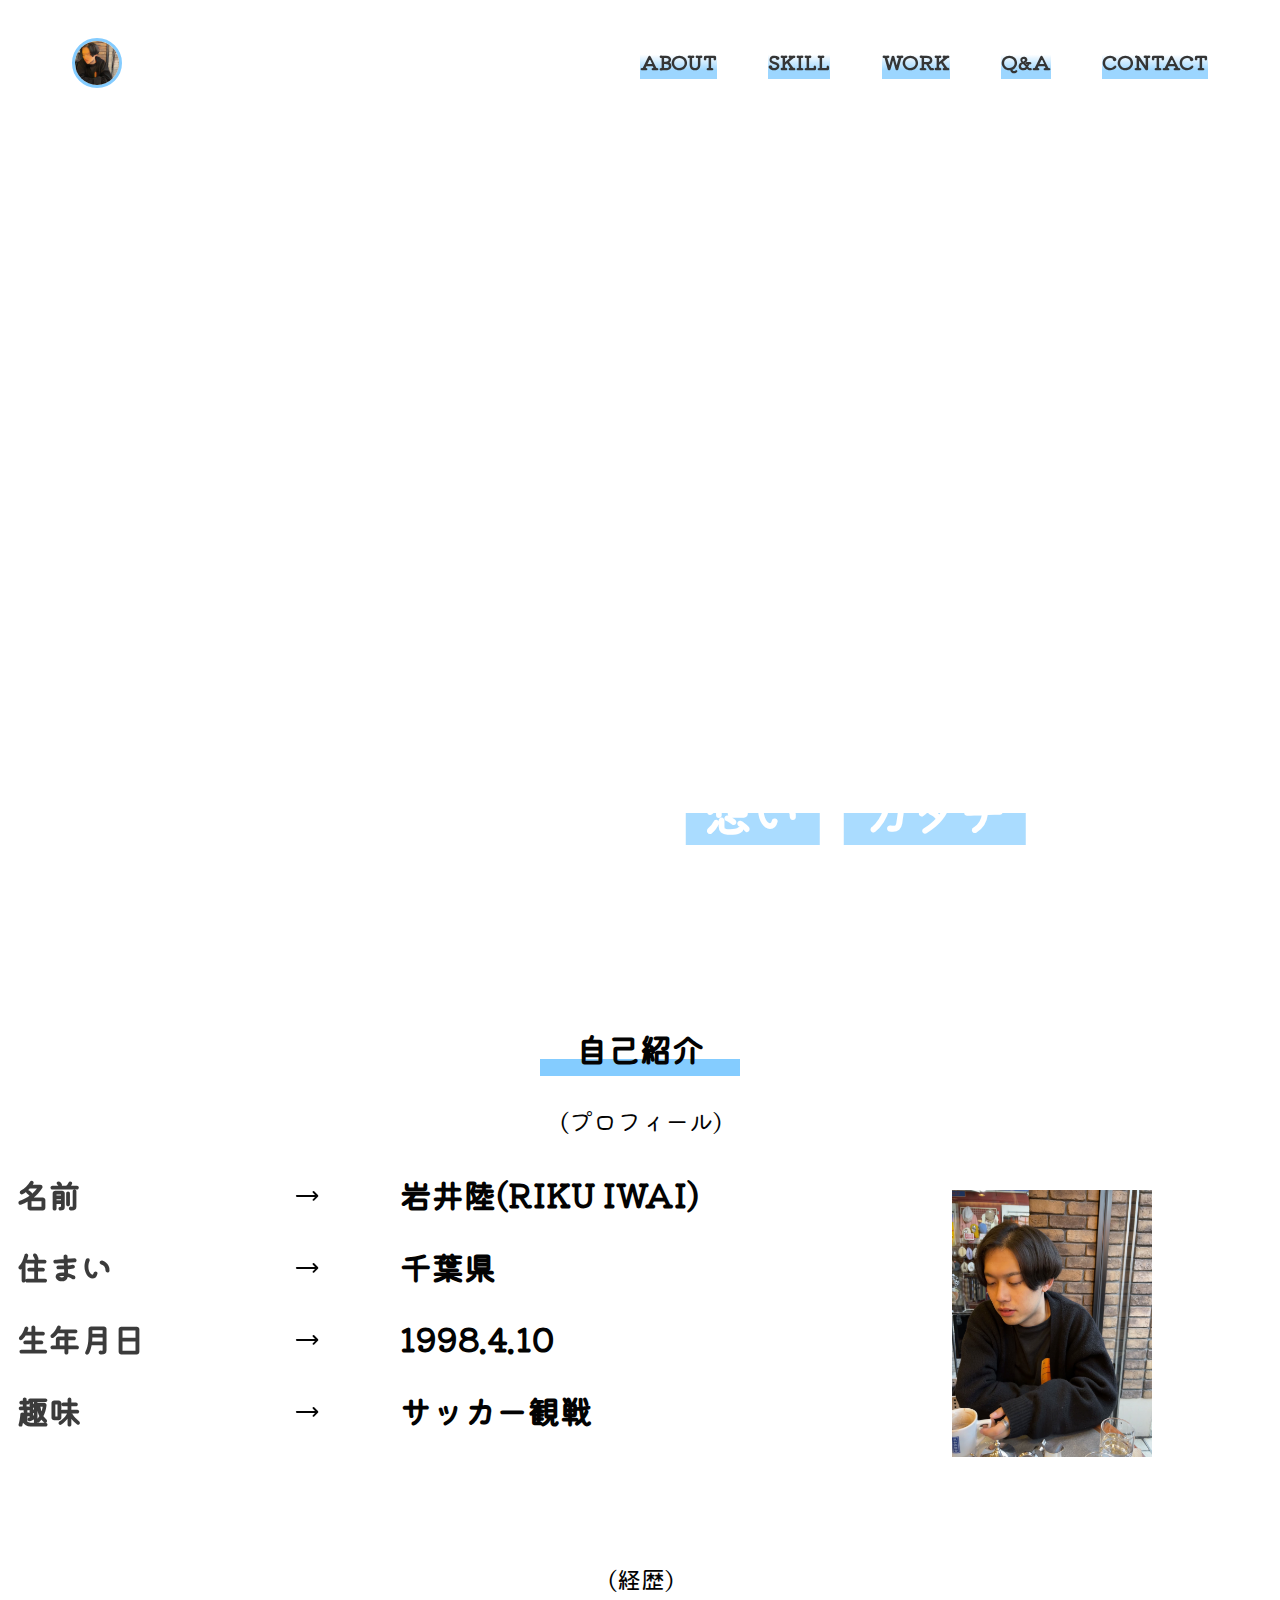
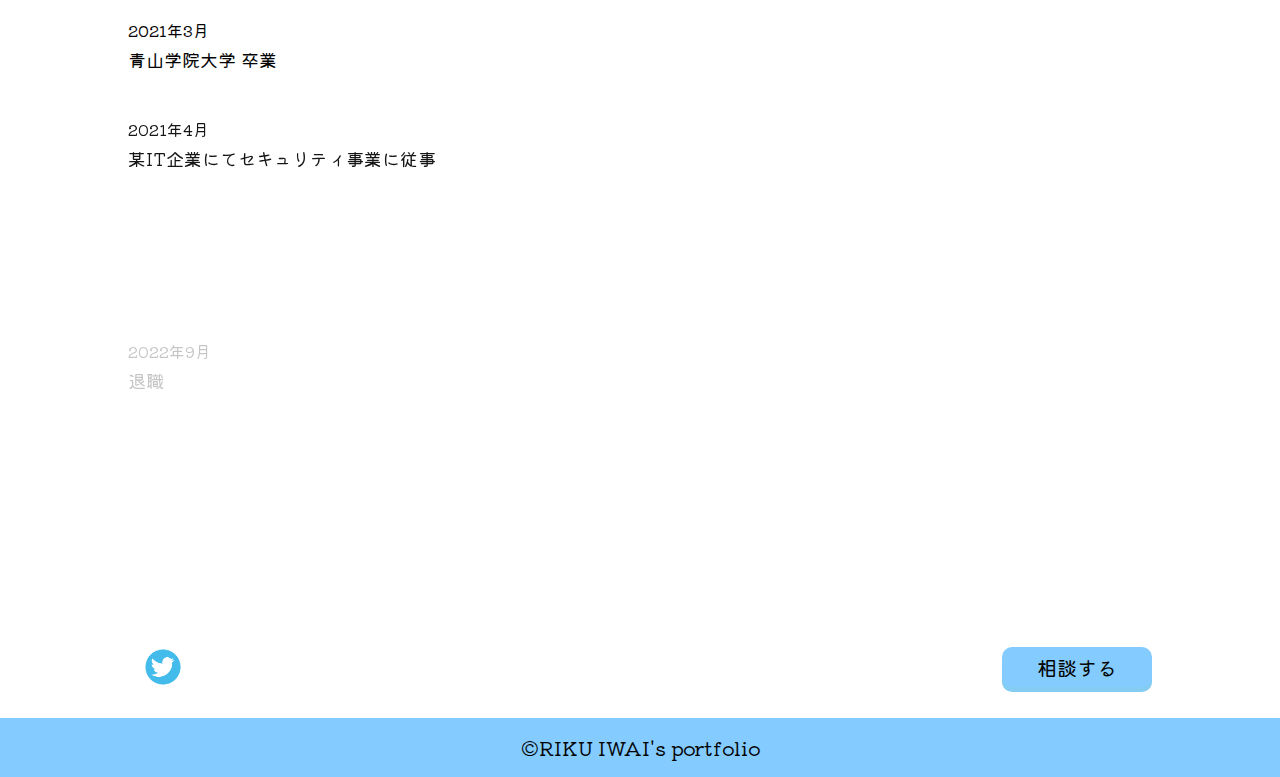
==== index.html @ 442009f3 "新規ポートフォリオ" ====
<!DOCTYPE html>
<html lang="ja">
  <head>
    <meta charset="utf-8" />
    <meta name="viewport" content="width=device-width,initial-scale=1" />
    <title>RIKU's Portfolio</title>
    <meta
      name="description"
      content="Web制作を行っている岩井陸の紹介ページになります。"
    />
    <meta name="format-detection" content="telephone=no" />

    <!-- fabicon -->
    <link rel="icon" href="img/logo-pic.png" type="image/png" />
    <!-- apple-touch-icon -->
    <link rel="apple-touch-icon" href="img/logo-pic.png" />
    <!-- ogp -->
    <meta property="og:site_name" content="RIKU's Portfolio" />
    <meta property="og:url" content="URL" />
    <meta property="og:type" content="website" />
    <meta property="og:title" content="RIKU's Portfolio" />
    <meta
      property="og:description"
      content="Web制作を行っている岩井陸の紹介ページになります。"
    />
    <meta property="og:image" content="URL" />
    <meta property="og:locale" content="ja_JP" />
    <meta property="fb:app_id" content="AppID" />
    <meta name="twitter:card" content="summary" />
    <meta name="twitter:site" content="@www_waiwai_com" />
    <meta
      name="twitter:description"
      content="Web制作を行っている岩井陸の紹介ページになります。"
    />
    <meta name="twitter:image:src" content="URL" />
    <!-- css -->
    <link rel="stylesheet" href="css/reset.css" />
    <link rel="stylesheet" href="css/style.css" />
    <!-- フォント -->
    <link rel="preconnect" href="https://fonts.googleapis.com" />
    <link rel="preconnect" href="https://fonts.gstatic.com" crossorigin />
    <link
      href="https://fonts.googleapis.com/css2?family=Kiwi+Maru&display=swap"
      rel="stylesheet"
    />
  </head>

  <body>
    <div class="m_load">
      <span></span>
      <span></span>
      <span></span>
      <h2 class="m_loaded-text">Now loading...</h2>
    </div>
    <div class="l_content-visible">
      <header class="l_header">
        <div class="l_header-logo">
          <a href="index.html"
            ><img src="img/logo-pic.jpg" class="header_logo-pic"
          /></a>
        </div>
        <nav class="l_header-nav" id="js-nav">
          <ul class="l_header-nav_list l_header_nav_list">
            <li class="l_header-nav_item">
              <a href="index.html#about" class="l_header-nav_link">ABOUT</a>
            </li>
            <li class="l_header-nav_item">
              <a href="skill.html" class="l_header-nav_link">SKILL</a>
            </li>
            <li class="l_header-nav_item">
              <a
                href="work.html"
                class="l_header-nav_link l_header-nav_link__ready"
                >WORK</a
              >
            </li>
            <li class="l_header-nav_item">
              <a href="qa.html" class="l_header-nav_link">Q&A</a>
            </li>
            <li class="l_header-nav_item">
              <a href="contact.html" class="l_header-nav_link">CONTACT</a>
            </li>
          </ul>
        </nav>
        <button class="m_hamburger" id="js-hamburger">
          <span class="m_hamburger-bar"></span>
          <span class="m_hamburger-bar"></span>
          <span class="m_hamburger-bar"></span>
        </button>
      </header>

      <div class="wrapper">
        <!-- [▼ top_kv] -->
        <div class="top_kv">
          <div class="top_kv__inner">
            <ul class="top_kv-slide">
              <li class="top_kv-slide__item">
                <img class="top_kv-slide__img" src="img/kv_1.png" alt="" />
              </li>
              <li class="top_kv-slide__item">
                <img class="top_kv-slide__img" src="img/kv_2.png" alt="" />
              </li>
              <li class="top_kv-slide__item">
                <img class="top_kv-slide__img" src="img/kv_3.png" alt="" />
              </li>
            </ul>
            <div class="top_kv__heading">
              <p class="top_kv__title">
                <span class="top_kv__title-big">"想い"</span>を<span
                  class="top_kv__title-big"
                  >"カタチ"</span
                >に
              </p>
            </div>
          </div>
        </div>
        <!-- [▲ top_kv] -->
      </div>
      <main class="l_main">
        <section class="top_about" id="about">
          <div class="l_contents">
            <div class="l_container">
              <h2 class="m_title top_title">自己紹介</h2>
              <div class="top_about-profile">
                <p class="top_about-tit">(プロフィール)</p>
                <div class="top_about-profile-box">
                  <div class="top_about-profile-wrap">
                    <div class="top_about-profile-q js_top_about-profile">
                      <span class="top_about-profile-q-text">名前</span>
                      <span class="top_about-profile-q-text">住まい</span>
                      <span class="top_about-profile-q-text">生年月日</span>
                      <span class="top_about-profile-q-text">趣味</span>
                    </div>
                    <div class="top_about-profile-arrow js_top_about-profile">
                      <span class="top_about-profile-arrow-text">→</span>
                      <span class="top_about-profile-arrow-text">→</span>
                      <span class="top_about-profile-arrow-text">→</span>
                      <span class="top_about-profile-arrow-text">→</span>
                    </div>
                    <div class="top_about-profile-a js_top_about-profile">
                      <span class="top_about-profile-a-text"
                        >岩井陸(RIKU IWAI)</span
                      >
                      <span class="top_about-profile-a-text">千葉県</span>
                      <span class="top_about-profile-a-text">1998.4.10</span>
                      <span class="top_about-profile-a-text">サッカー観戦</span>
                    </div>
                  </div>
                  <div class="top_about-profile-img js_top_about-profile">
                    <img src="img/IMG_4108 (1).jpeg" class="profile-img" />
                  </div>
                </div>
              </div>
              <div class="top_about-career">
                <p class="top_about-tit">(経歴)</p>
                <div class="top_about-career-wrap">
                  <div
                    class="top_about-career-detail js_top_about-career-detail"
                  >
                    <span class="top_about-career-date">2021年3月</span>
                    <span class="top_about-career-info">青山学院大学 卒業</span>
                  </div>
                  <div
                    class="top_about-career-detail js_top_about-career-detail"
                  >
                    <span class="top_about-career-date">2021年4月</span>
                    <span class="top_about-career-info"
                      >某IT企業にてセキュリティ事業に従事</span
                    >
                  </div>
                  <div
                    class="top_about-career-detail js_top_about-career-detail"
                  >
                    <span class="top_about-career-date">2022年9月</span>
                    <span class="top_about-career-info">退職</span>
                  </div>
                  <div
                    class="top_about-career-detail js_top_about-career-detail"
                  >
                    <span class="top_about-career-date">2022年9月〜</span>
                    <span class="top_about-career-info"
                      >フリーランスとしてWebサイト制作活動</span
                    >
                  </div>
                </div>
                <p
                  class="top_about-career-detail-contents js_top_about-career-detail"
                >
                  2021年に大学を卒業後、IT分野未経験からIT企業に新卒として入社。1年半
                  セキュリティ業務を行う。2022年9月に会社を退職し、フリーランス
                  として、Web制作を行う。セキュリティ事業を行った経験から、Webサイトの制作を行うだけではなく、Webサイトがセキュリティ的に安全かどうかの相談や、セキュリティを意識したページの制作、運用のサービスも行わせて
                  頂きます。
                </p>
              </div>
            </div>
          </div>
        </section>
      </main>
      <footer class="l_footer">
        <div class="l_footer-box">
          <div class="l_footer-twitter">
            <a
              href="https://twitter.com/@www_waiwai_com"
              class="l_footer-twitter-link"
            >
              <img
                src="img/twitter-social-media-icon-design-template-vector-png_127015-removebg-preview.png"
                class="twitter-icon"
            /></a>
          </div>
          <a href="contact.html" class="l_footer_link">相談する</a>
        </div>
        <div class="l_footer-copy">
          <span class="l_footer-copy-p">&copy;RIKU IWAI's portfolio</span>
        </div>
      </footer>
    </div>
    <script src="https://cdnjs.cloudflare.com/ajax/libs/gsap/3.11.4/gsap.min.js"></script>
    <script src="https://cdnjs.cloudflare.com/ajax/libs/gsap/3.11.4/ScrollTrigger.min.js"></script>
    <script src="https://ajax.googleapis.com/ajax/libs/jquery/3.2.1/jquery.min.js"></script>
    <script src="main.js"></script>
  </body>
</html>
---- css/style.css ----
@charset "UTF-8";
:root {
  --main-color: #84ccff;
  --white-color: #fff;
  --black-color: #030303;
  --back-color: #eaf6ff;
}
:root {
  --z-index-back: 0;
  --z-index-default: 1;
  --z-index-modal: 10;
  --z-index-modal-mark: 50;
}
body {
  font-size: 16px;
  line-height: 1.75;
  color: var(--black-color);
  z-index: var(--z-index-back);
  font-family: "Kiwi Maru", serif;
}
/* レイアウト */
.l_contents {
  padding: 80px 0;
}
@media screen and (min-width: 1080px) {
  .l_contents {
    padding: 120px 0;
  }
}
.l_container {
  width: 92%;
  margin: 0 auto;
}
@media screen and (min-width: 768px) {
  .l_container {
    width: 80%;
  }
}
.l_content-visible {
  visibility: hidden;
  transition: all 0.3s;
}
.l_header {
  padding: 0 16px;
  display: flex;
  justify-content: space-between;
  align-items: center;
  margin: 0 auto;
  position: absolute;
  width: 100%;
  height: 70px;
  top: 8px;
  left: 0;
  z-index: var(--z-index-default);
  position: fixed;
}
@media screen and (min-width: 1080px) {
  .l_header {
    padding: 0 72px;
  }
}
.l_header-logo {
  width: 50px;
  height: auto;
  margin-top: 40px;
}
.header_logo-pic {
  border-radius: 100vh;
  border: solid 3px var(--main-color);
}
@media screen and (min-width: 1080px) {
  .l_header-nav_list {
    display: flex;
    justify-content: space-between;
    align-items: center;
    height: initial;
    width: 100%;
  }
}
.l_header_nav_list {
  position: absolute;
  top: 50%;
  left: 50%;
  transform: translate(-50%, -50%);
  padding: 0;
}
@media screen and (min-width: 1080px) {
  .l_header_nav_list {
    position: inherit;
    top: 0;
    left: 0;
    transform: translate(0, 0);
  }
}
.l_header-nav_item {
  cursor: pointer;
  margin-top: 36px;
}
.l_header-nav_link {
  color: var(--black-color);
  width: 100%;
  display: block;
  text-align: center;
  font-size: 20px;
  font-weight: bold;
  background: linear-gradient(transparent 0%, transparent 100%);
}
@media screen and (min-width: 1080px) {
  .l_header-nav_link {
    background: linear-gradient(
      transparent 0%,
      transparent 30%,
      var(--main-color) 75%,
      var(--main-color) 100%
    );
  }
}
.l_header-nav_link:hover {
  border-bottom: 3px solid var(--white-color);
}

.l_header-nav {
  position: absolute;
  right: 0;
  top: 0;
  left: 0;
  width: 100%;
  height: 100vh;
  transform: translateX(100%);
  background: var(--main-color);
  transition: ease 0.4s;
  opacity: 0.8;
}
.l_header-nav.active {
  transform: translateX(0);
}
@media screen and (min-width: 1080px) {
  .l_header-nav {
    position: static;
    transform: initial;
    background-color: inherit;
    height: inherit;
    display: flex;
    justify-content: end;
    width: 50%;
  }
}

.l_footer-box {
  width: 92%;
  margin: 0 auto;
  display: flex;
  justify-content: space-between;
  position: relative;
}
@media screen and (min-width: 1080px) {
  .l_footer-box {
    width: 80%;
  }
}
.l_footer-twitter {
  width: 70px;
  height: 70px;
}
.l_footer_link {
  width: 150px;
  height: 40px;
  font-size: 20px;
  background: var(--main-color);
  display: flex;
  justify-content: center;
  align-items: center;
  position: absolute;
  right: 0;
  top: 50%;
  transform: translateY(-50%);
  border-radius: 10px;
  box-shadow: 0 5px 0 #84ccf1;
}
.l_footer-copy {
  background: var(--main-color);
  text-align: center;
  align-items: center;
  padding: 12px;
  margin-top: 16px;
}
.l_footer-copy-p {
  font-size: 20px;
}
/* モジュール */
.m_hamburger,
.m_hamburger-bar {
  display: inline-block;
  transition: all 0.4s;
  box-sizing: border-box;
}
.m_hamburger {
  position: relative;
  width: 40px;
  height: 30px;
  background: none;
  border: none;
  appearance: none;
  cursor: pointer;
}
@media screen and (min-width: 1080px) {
  .m_hamburger {
    display: none;
  }
}
.m_hamburger-bar {
  position: absolute;
  left: 0;
  width: 100%;
  height: 5px;
  background: var(--black-color);
  border-radius: 4px;
}
.m_hamburger-bar:nth-child(1) {
  top: 0;
}
.m_hamburger-bar:nth-child(2) {
  top: 50%;
  transform: translateY(-50%);
}
.m_hamburger-bar:nth-child(3) {
  bottom: 0;
}
.m_hamburger.active {
  transform: rotate(360deg);
}
.m_hamburger.active span:nth-of-type(1) {
  transform: translateY(10px) rotate(45deg);
}
.m_hamburger.active span:nth-of-type(2) {
  opacity: 0;
}
.m_hamburger.active span:nth-of-type(3) {
  transform: translateY(-20px) rotate(-45deg);
}

.m_title {
  font-size: 32px;
  margin: 0 auto;
  text-align: center;
  font-weight: bold;
  background: linear-gradient(
    transparent 0,
    transparent 70%,
    var(--main-color) 70%,
    var(--main-color) 100%
  );
}

/* トップページ */
/* --------------------------------
  top_kv
-------------------------------- */

/* ------ slide image ------- */
.top_kv-slide__img {
  animation-duration: 15s;
  animation-iteration-count: infinite;
  animation-name: slideAnime;
  animation-timing-function: ease;
  display: block;
  min-height: 100vh;
  object-position: 100% 0;
  object-fit: cover;
  opacity: 0;
  width: 100%;
}

.top_kv-slide__item:nth-of-type(1) .top_kv-slide__img {
  animation-delay: 0s;
}

.top_kv-slide__item:nth-of-type(2) .top_kv-slide__img {
  animation-delay: 5s;
}

.top_kv-slide__item:nth-of-type(3) .top_kv-slide__img {
  animation-delay: 10s;
}

@keyframes slideAnime {
  0% {
    opacity: 0;
  }

  16% {
    opacity: 1;
  }

  33% {
    opacity: 1;
  }

  49% {
    opacity: 0;
  }

  100% {
    opacity: 0;
    transform: translateX(-10%);
  }
}

/* ------ top_kv erea ------- */
.top_kv {
  height: 100vh;
  overflow: hidden;
  position: relative;
}

.top_kv__inner {
  margin: 0 auto;
  width: 1100px;
}

/* ------ top_kv title ------- */
.top_kv__title {
  font-size: 24px;
  font-weight: bold;
  color: var(--white-color);
  left: 3%;
  position: absolute;
  right: 0;
  text-align: center;
  top: 80%;
  transform: translateY(-50%);
  width: 100%;
}
@media screen and (min-width: 1080px) {
  .top_kv__title {
    left: 30%;
    top: 90%;
  }
}
@media screen and (min-width: 1080px) {
}
.top_kv__title-big {
  font-size: 48px;
  background: linear-gradient(
    transparent 0%,
    transparent 55%,
    var(--main-color) 55%,
    var(--main-color)
  );
}
.top_kv-slide__item {
  bottom: 0;
  height: 100%;
  position: absolute;
  right: -10%;
  width: 110%;
}

.top_about-profile {
  margin-top: 24px;
}
.top_title {
  width: 200px;
}
.top_about-tit {
  text-align: center;
  font-size: 24px;
}
.top_about-profile-box {
  display: flex;
  flex-flow: column-reverse;
}
@media screen and (min-width: 1080px) {
  .top_about-profile-box {
    flex-flow: row;
    justify-content: space-between;
  }
}
.top_about-profile-wrap {
  display: flex;
  width: 300px;
  margin: 88px auto 0;
}
@media screen and (min-width: 1080px) {
  .top_about-profile-wrap {
    width: initial;
    margin-left: 0;
    margin-right: 0;
    font-size: 24px;
    margin-top: 24px;
  }
}
.top_about-profile-q {
  display: flex;
  flex-flow: column;
}
.top_about-profile-q-text {
  font-weight: bold;
}
@media screen and (min-width: 1080px) {
  .top_about-profile-q-text {
    font-size: 32px;
  }
}

.top_about-profile-q-text:not(:first-child) {
  margin-top: 8px;
}
@media screen and (min-width: 1080px) {
  .top_about-profile-q-text:not(:first-child) {
    margin-top: 16px;
  }
}
.top_about-profile-arrow {
  display: flex;
  flex-flow: column;
  margin-left: 16px;
}
@media screen and (min-width: 1080px) {
  .top_about-profile-arrow-text {
    font-size: 32px;
    margin-left: 24px;
  }
}
.top_about-profile-arrow-text:not(:first-child) {
  margin-top: 8px;
}
@media screen and (min-width: 1080px) {
  .top_about-profile-arrow-text:not(:first-child) {
    margin-top: 16px;
  }
}
.top_about-profile-a {
  display: flex;
  flex-flow: column;
  margin-left: 24px;
}
.top_about-profile-a-text:not(:first-child) {
  margin-top: 8px;
}
@media screen and (min-width: 1080px) {
  .top_about-profile-a-text:not(:first-child) {
    margin-top: 16px;
  }
}
@media screen and (min-width: 1080px) {
  .top_about-profile-a-text {
    font-weight: bold;
    margin-left: 48px;
    font-size: 32px;
  }
}

.top_about-profile-img {
  width: 200px;
  height: 200px;
  background: #ccc;
  margin: 24px auto 0;
}
@media screen and (min-width: 1080px) {
  .top_about-profile-img {
    margin-left: 0;
    margin-right: 0;
    margin-top: 48px;
  }
}
.top_about-career {
  margin-top: 40px;
}
@media screen and (min-width: 1080px) {
  .top_about-career {
    margin-top: 120px;
  }
}
.top_about-career-wrap {
  margin-top: 16px;
}
.top_about-career-detail {
  display: flex;
  flex-flow: column;
  text-align: left;
}
.top_about-career-detail:not(:first-child) {
  margin-top: 24px;
}
.top_about-career-info {
  font-size: 18px;
}
.top_about-career-detail-contents {
  font-size: 18px;
  margin-top: 60px;
}
/* スキル */
.skill-title {
  width: 130px;
}
.skill_explan-container {
  display: flex;
  flex-flow: column;
  width: 88%;
  margin: 92px auto 0;
}
@media screen and (min-width: 1080px) {
  .skill_explan {
    display: flex;
    gap: 81px;
    height: 500px;
    align-items: center;
  }
}
.skill_explan:not(:first-child) {
  margin-top: 56px;
}
.skill_title {
  text-align: center;
  font-size: 28px;
  font-weight: bold;
}
@media screen and (min-width: 1080px) {
  .skill_title {
    display: none;
  }
}
.skill_title::before {
  content: "✔︎";
}
.skill_explan-img {
  width: 60%;
  margin: 24px auto 0;
}
@media screen and (min-width: 1080px) {
  .skill_explan-img {
    flex-shrink: 0;
    width: 35%;
  }
}
.skill_explain-text {
  margin-top: 18px;
}

@media screen and (min-width: 1080px) {
  .skill_explain-text {
    font-size: 20px;
  }
}
/* ワーク */

.work_title {
  width: 150px;
}
.work_title {
  text-align: center;
  margin-top: 48px;
  font-size: 48px;
  font-weight: bold;
}
.work_archive-title {
  text-align: center;
  margin-top: 48px;
  font-size: 28px;
  font-weight: bold;
}
.work_archive-list {
  display: flex;
  flex-direction: column;
  margin: 36px auto 0;
}
@media screen and (min-width: 1080px) {
  .work_archive-list {
    display: flex;
    flex-direction: row;
    flex-wrap: wrap;
    gap: 56px 48px;
  }
}
.work_archive-item {
  display: flex;
  flex-direction: column;
  text-align: center;
  box-shadow: 3px 3px 3px 3px var(--back-color);
  cursor: pointer;
}
@media screen and (min-width: 1080px) {
  .work_archive-item {
    width: calc((100% - 96px) / 3);
  }
}
.work_archive-item:not(:first-child) {
  margin-top: 48px;
}
@media screen and (min-width: 1080px) {
  .work_archive-item:not(:first-child) {
    margin-top: 0;
  }
}
.work_archive-img {
  background-color: gray;
  width: 180px;
  height: 180px;
  margin: 16px auto;
}
.work_archive-title__school {
  display: flex;
  flex-flow: column;
  margin-top: 48px;
}
.work_archive-title__span {
  font-size: 18px;
}
.work_practice-img {
  margin: 16px auto;
}
.work_practice-img img {
  object-fit: cover;
  height: 100px;
}
.work-img {
  object-position: 0 100%;
  width: 100%;
  height: 100%;
}
/* 問い合わせ */
.contact-title {
  width: 220px;
}
.contact_form-wrapper {
  margin-top: 64px;
}
.contact_form-unit:not(:first-child) {
  margin-top: 32px;
}
.contact_form-dt {
  font-size: 20px;
  font-weight: bold;
}
.contact_form-dd {
  margin-top: 8px;
  width: 100%;
  border: 1px solid #ccc;
  border-radius: 5px;
}
.contact_form-text {
  padding: 8px 16px;
}
.contact_btn-wrap {
  margin: 36px auto 0;
  width: 90px;
  background: var(--main-color);
  justify-content: center;
  align-items: center;
  display: flex;
  border-radius: 10px;
}
@media screen and (min-width: 768px) {
  .contact_btn-wrap {
    width: 150px;
  }
}
.contact_btn {
  padding: 8px;
  font-weight: bold;
}
@media screen and (min-width: 768px) {
  .contact_btn {
    padding: 16px;
    font-size: 20px;
  }
}

/* ローディングスピナー */
.m_load {
  background: var(--main-color);
  height: 100%;
  width: 100%;
  display: flex;
  align-items: center;
  justify-content: center;
  position: relative;
  position: absolute;
  top: 0;
  left: 0;
}
.m_load-after {
  opacity: 0;
  transition: all 3s;
  transition-delay: 3s;
}
.m_loaded-text {
  font-size: 28px;
}
.m_load span {
  position: absolute;
  border: 2px solid #fff;
  width: 200px;
  height: 200px;
  animation: animate 5s linear infinite;
}
@media screen and (min-width: 1080px) {
  .m_load span {
    width: 500px;
    height: 500px;
  }
}
.m_load span:nth-child(2) {
  animation-direction: reverse;
}
.m_load span:nth-child(3) {
  animation-delay: 0.5s;
}

@keyframes animate {
  0% {
    transform: rotate(0deg);
  }
  100% {
    transform: rotate(360deg);
  }
}

/* Q&Aページ */
.qa_title {
  width: 300px;
}
.js_accordion-wrap {
  width: 90%;
  margin: auto;
  padding: 50px 0;
}

.js_faq {
  background: #fafafa;
}

.js_faq_wrapper {
  padding-top: 80px;
}

.js_faq_button {
  background: #fff;
  width: 100%;
  box-shadow: 2px 2px 2px rgba(170, 170, 170, 0.16);
  padding: 32px 16px;
  display: flex;
  justify-content: space-between;
  align-items: center;
  overflow: hidden;
}

@media screen and (min-width: 1080px) {
  .js_faq_button {
    padding: 32px 24px 32px 64px;
  }
}

.js_faq_button:not(:first-child) {
  margin-top: 16px;
}

.js_faq_content {
  display: flex;
}

.js_faq_content__a {
  padding-top: 40px;
}

.js_faq_icon {
  font-size: 14px;
  font-weight: bold;
  padding-right: 16px;
}

.js_faq_icon__q {
  color: #1863af;
}

.js_faq_icon__a {
  color: #fc7f24;
}

.js_faq_txt {
  font-size: 14px;
  font-weight: bold;
  text-align: left;
  margin-right: 16px;
}

.js_faq-a {
  height: 0;
  opacity: 0;
}
.js_faq-a.is-active {
  height: auto;
  opacity: 1;
}
.js_faq_mark {
  width: 20px;
  height: 20px;
  position: relative;
  flex-shrink: 0;
}

.js_faq_mark::before {
  content: "";
  position: absolute;
  top: 50%;
  left: 50%;
  transform: translate(-50%, -50%);
  width: 2px;
  height: 100%;
  background: #333;
}

.js_faq_mark::after {
  content: "";
  position: absolute;
  top: 50%;
  left: 50%;
  transform: translate(-50%, -50%);
  width: 100%;
  height: 2px;
  background: #333;
}

.js_faq_mark.is-open::before {
  opacity: 0;
}

.js_page-top.is-active {
  right: 24px;
}
/* モーダル */
.work_archive-wrap {
  position: fixed;
  top: 0;
  right: 0;
  left: 0;
  bottom: 0;
  background-color: rgba(0, 0, 0, 0.6);
  z-index: var(--z-index-modal);
  display: none;
}
.work_archive-wrap.is-active {
  display: block;
}
.work_archive-batsu {
  position: relative;
  display: block;
  width: 30px;
  height: 30px;
  border: 2px solid black;
  background-color: transparent;
  left: 50%;
  top: 10px;
  transform: translateX(-50%);
  position: absolute;
  cursor: pointer;
  z-index: var(--z-index-modal-mark);
}
.work_archive-batsu::before,
.work_archive-batsu::after {
  content: "";
  position: absolute;
  top: 50%;
  left: 50%;
  width: 3px;
  height: 27px;
  background: black;
}
.work_archive-batsu::before {
  transform: translate(-50%, -50%) rotate(45deg);
}
.work_archive-batsu::after {
  transform: translate(-50%, -50%) rotate(-45deg);
}
.work_archive {
  width: 400px;
  height: 600px;
  margin: 48px auto 0;
  overflow: scroll;
}
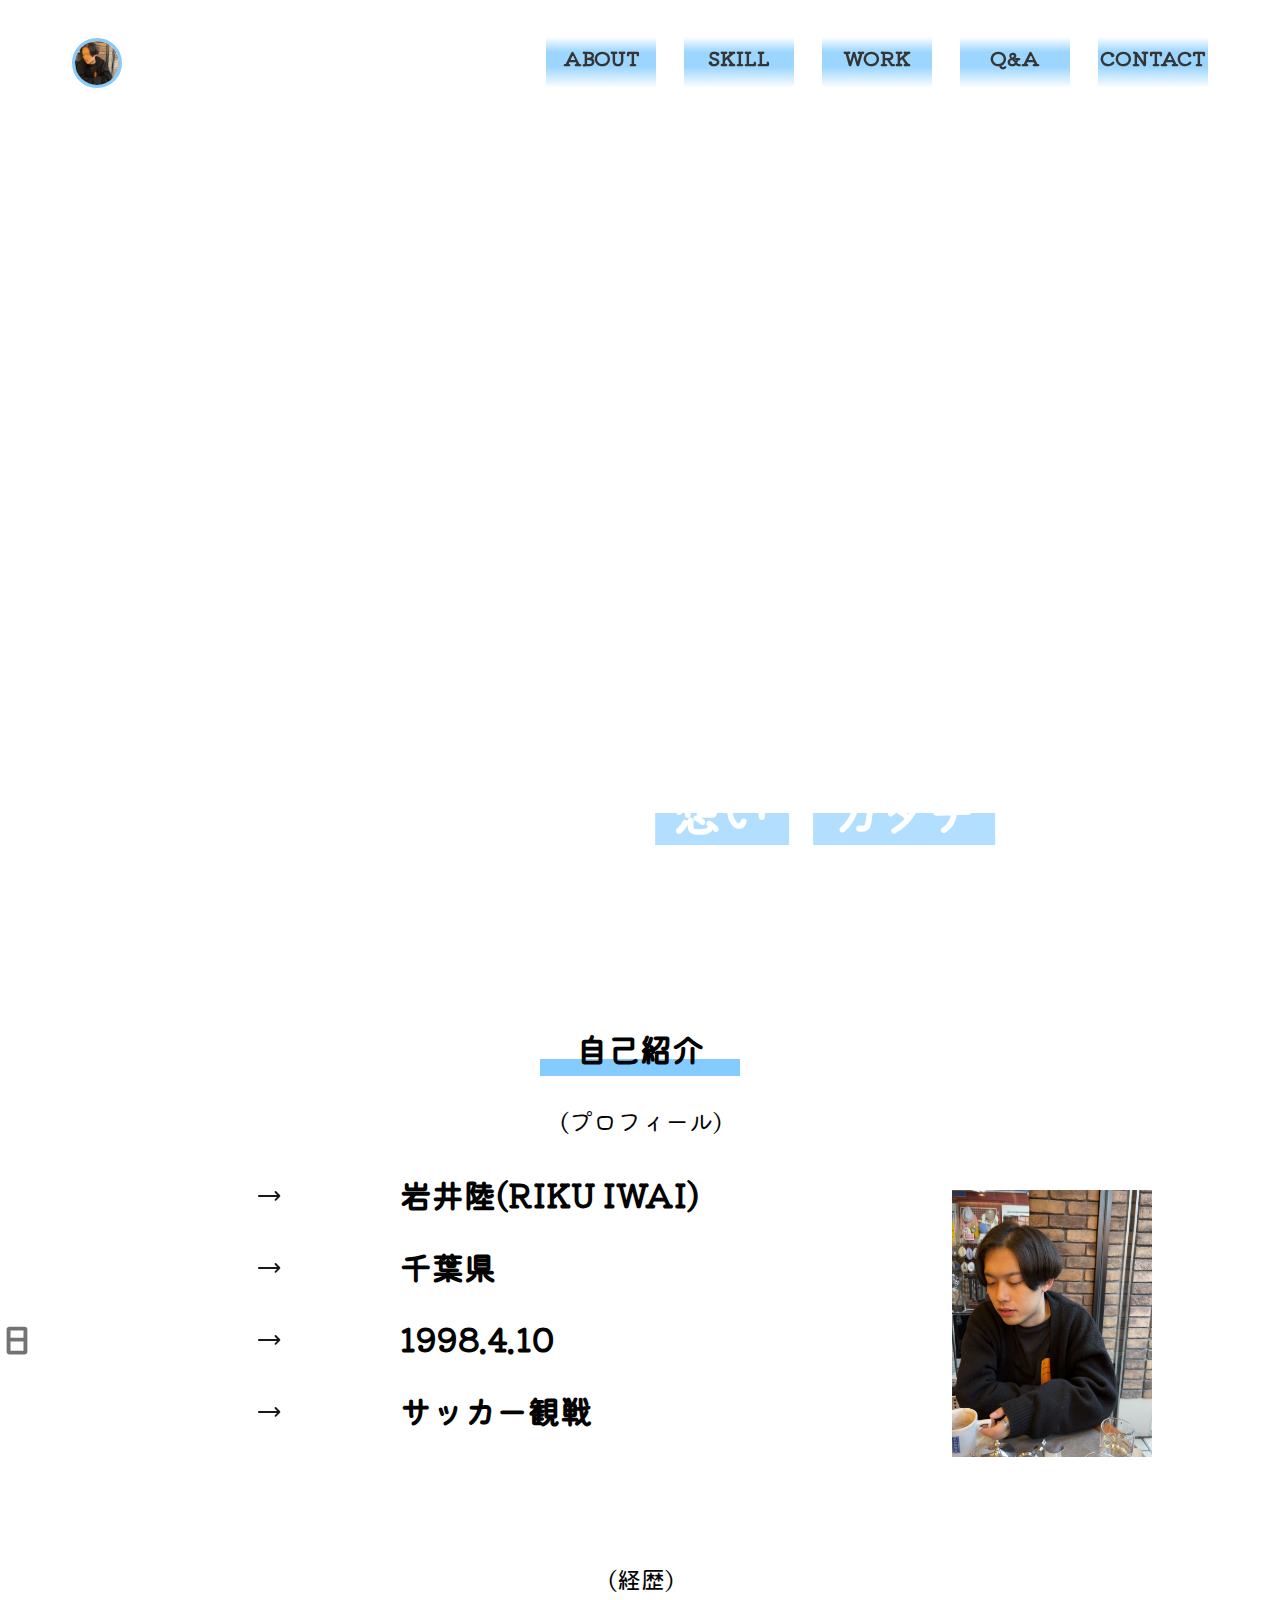
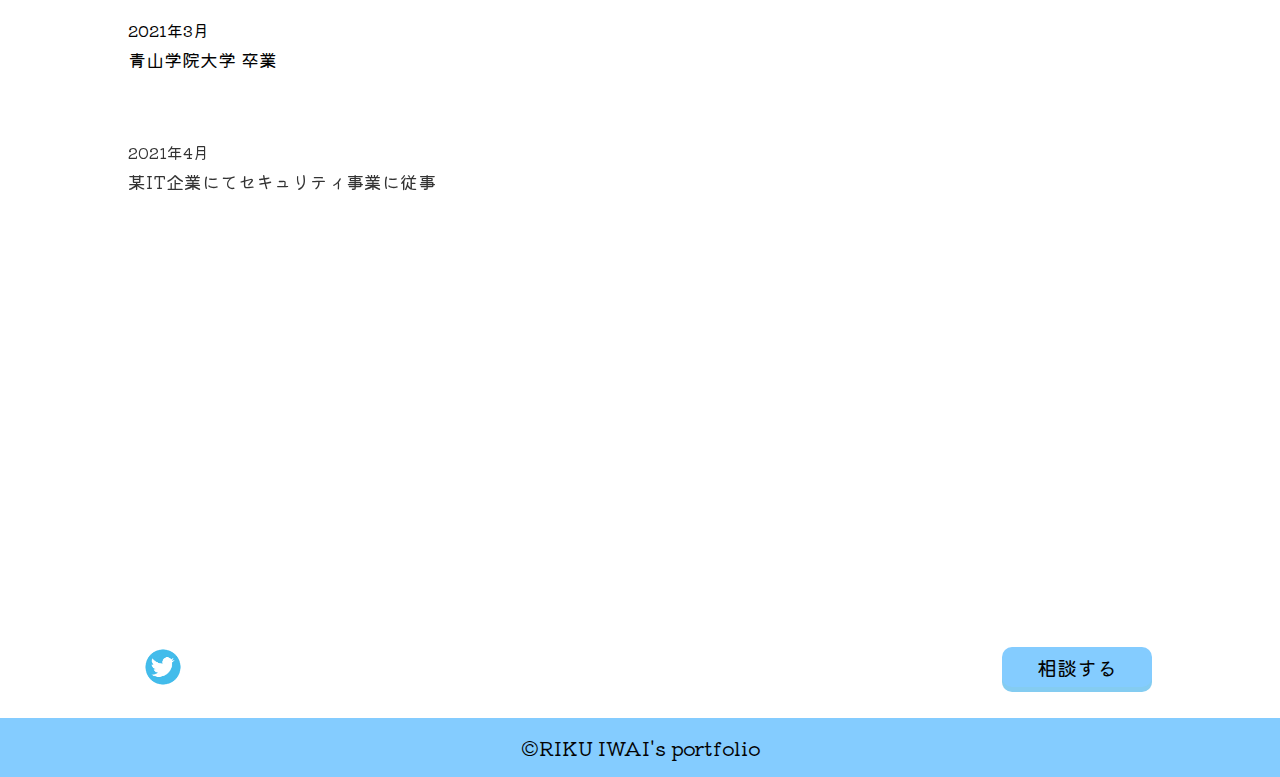
==== commit eb681833: "全体的に修正" ====
--- a/index.html
+++ b/index.html
@@ -62,23 +62,48 @@
         <nav class="l_header-nav" id="js-nav">
           <ul class="l_header-nav_list l_header_nav_list">
             <li class="l_header-nav_item">
-              <a href="index.html#about" class="l_header-nav_link">ABOUT</a>
-            </li>
-            <li class="l_header-nav_item">
-              <a href="skill.html" class="l_header-nav_link">SKILL</a>
-            </li>
-            <li class="l_header-nav_item">
               <a
-                href="work.html"
-                class="l_header-nav_link l_header-nav_link__ready"
-                >WORK</a
-              >
-            </li>
-            <li class="l_header-nav_item">
-              <a href="qa.html" class="l_header-nav_link">Q&A</a>
-            </li>
-            <li class="l_header-nav_item">
-              <a href="contact.html" class="l_header-nav_link">CONTACT</a>
+                href="index.html#about"
+                class="l_header-nav_link l_header-nav_rotate"
+                ><span class="l_header-nav_span">ABOUT</span>
+                <span class="l_header-nav_span l_header-nav_span-jpn"
+                  >私について</span
+                ></a
+              >
+            </li>
+            <li class="l_header-nav_item">
+              <a href="skill.html" class="l_header-nav_link l_header-nav_rotate"
+                ><span class="l_header-nav_span">SKILL</span>
+                <span class="l_header-nav_span l_header-nav_span-jpn"
+                  >私にできること</span
+                ></a
+              >
+            </li>
+            <li class="l_header-nav_item">
+              <a href="work.html" class="l_header-nav_link l_header-nav_rotate"
+                ><span class="l_header-nav_span">WORK</span>
+                <span class="l_header-nav_span l_header-nav_span-jpn"
+                  >実績</span
+                ></a
+              >
+            </li>
+            <li class="l_header-nav_item">
+              <a href="qa.html" class="l_header-nav_link l_header-nav_rotate">
+                <span class="l_header-nav_span">Q&A</span>
+                <span class="l_header-nav_span l_header-nav_span-jpn"
+                  >よくあるご質問</span
+                ></a
+              >
+            </li>
+            <li class="l_header-nav_item">
+              <a
+                href="contact.html"
+                class="l_header-nav_link l_header-nav_rotate"
+                ><span class="l_header-nav_span">CONTACT</span>
+                <span class="l_header-nav_span l_header-nav_span-jpn"
+                  >お問い合わせ</span
+                ></a
+              >
             </li>
           </ul>
         </nav>
--- a/css/style.css
+++ b/css/style.css
@@ -74,7 +74,8 @@
     justify-content: space-between;
     align-items: center;
     height: initial;
-    width: 100%;
+    width: 850px;
+    gap: 28px;
   }
 }
 .l_header_nav_list {
@@ -83,6 +84,7 @@
   left: 50%;
   transform: translate(-50%, -50%);
   padding: 0;
+  text-align: center;
 }
 @media screen and (min-width: 1080px) {
   .l_header_nav_list {
@@ -96,31 +98,8 @@
   cursor: pointer;
   margin-top: 36px;
 }
-.l_header-nav_link {
-  color: var(--black-color);
-  width: 100%;
-  display: block;
-  text-align: center;
-  font-size: 20px;
-  font-weight: bold;
-  background: linear-gradient(transparent 0%, transparent 100%);
-}
-@media screen and (min-width: 1080px) {
-  .l_header-nav_link {
-    background: linear-gradient(
-      transparent 0%,
-      transparent 30%,
-      var(--main-color) 75%,
-      var(--main-color) 100%
-    );
-  }
-}
-.l_header-nav_link:hover {
-  border-bottom: 3px solid var(--white-color);
-}
-
 .l_header-nav {
-  position: absolute;
+  position: fixed;
   right: 0;
   top: 0;
   left: 0;
@@ -145,6 +124,71 @@
     width: 50%;
   }
 }
+.l_header-nav_span-jpn {
+  display: none;
+}
+.l_header-nav_span {
+  font-weight: bold;
+  font-size: 16px;
+}
+.l_header-nav_span:hover {
+  border-bottom: 3px solid var(--white-color);
+}
+@media screen and (min-width: 1080px) {
+  /* ボタン本体 */
+  .l_header-nav_link {
+    position: relative;
+    display: inline-block;
+    background-image: linear-gradient(
+      transparent 0%,
+      transparent 15%,
+      var(--main-color) 40%,
+      var(--main-color) 65%,
+      transparent 100%
+    );
+    /* 背景のグラデーション */
+    width: 110px; /* 横幅 */
+    height: 60px; /* 縦幅 */
+    line-height: 60px; /* 行の高さ(heightと同じ値にする) */
+    text-decoration: none; /* aタグのアンダーラインを消す */
+    overflow: hidden; /* はみ出し部分を隠す */
+    cursor: pointer; /* カーソルをポインターにする */
+  }
+
+  /* ボタンのテキスト */
+  .l_header-nav_span {
+    position: absolute;
+    left: 0;
+    display: block;
+    height: 100%; /* 縦幅をボタンと同じにする */
+    width: 100%; /* 横幅をボタンと同じにする */
+    color: var(--black-color); /* 文字色 */
+    font-size: 14px; /* 文字サイズ */
+    font-weight: bold; /* 文字の太さ */
+    text-align: center; /* テキストを中央揃え */
+    transition: all 0.3s; /* アニメーション実行時間 */
+  }
+
+  /* ボタンのテキスト(デフォルトのテキスト) */
+  .l_header-nav_span:nth-child(1) {
+    top: 0;
+    font-size: 20px;
+  }
+
+  /* ボタンのテキスト(隠れているテキスト) */
+  .l_header-nav_span:nth-child(2) {
+    top: -100%;
+  }
+
+  /* ボタンホバーアクション */
+  .l_header-nav_link:hover .l_header-nav_span:nth-child(1) {
+    top: 100%;
+  }
+
+  .l_header-nav_link:hover .l_header-nav_span:nth-child(2) {
+    top: 0;
+  }
+}
 
 .l_footer-box {
   width: 92%;
@@ -230,13 +274,13 @@
   transform: rotate(360deg);
 }
 .m_hamburger.active span:nth-of-type(1) {
-  transform: translateY(10px) rotate(45deg);
+  transform: translateY(20px) rotate(45deg);
 }
 .m_hamburger.active span:nth-of-type(2) {
   opacity: 0;
 }
 .m_hamburger.active span:nth-of-type(3) {
-  transform: translateY(-20px) rotate(-45deg);
+  transform: translateY(-7px) rotate(-45deg);
 }
 
 .m_title {
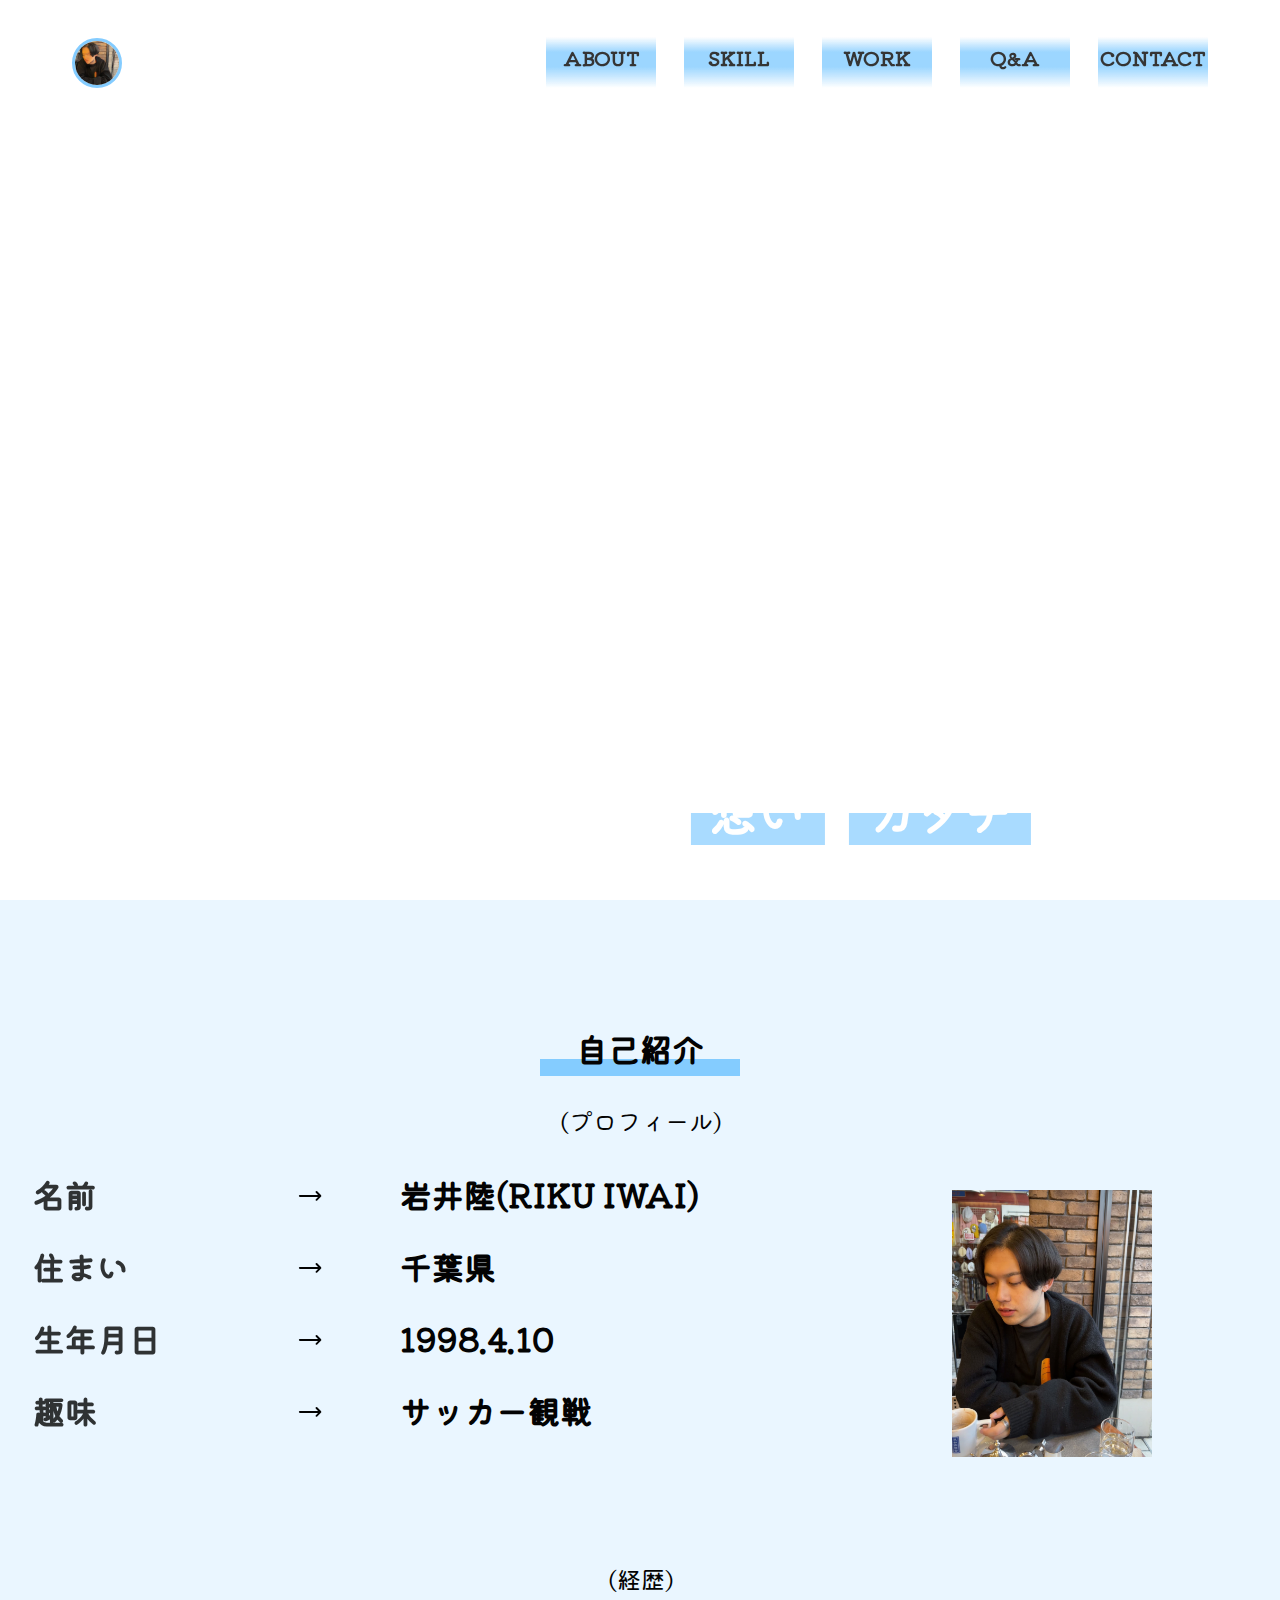
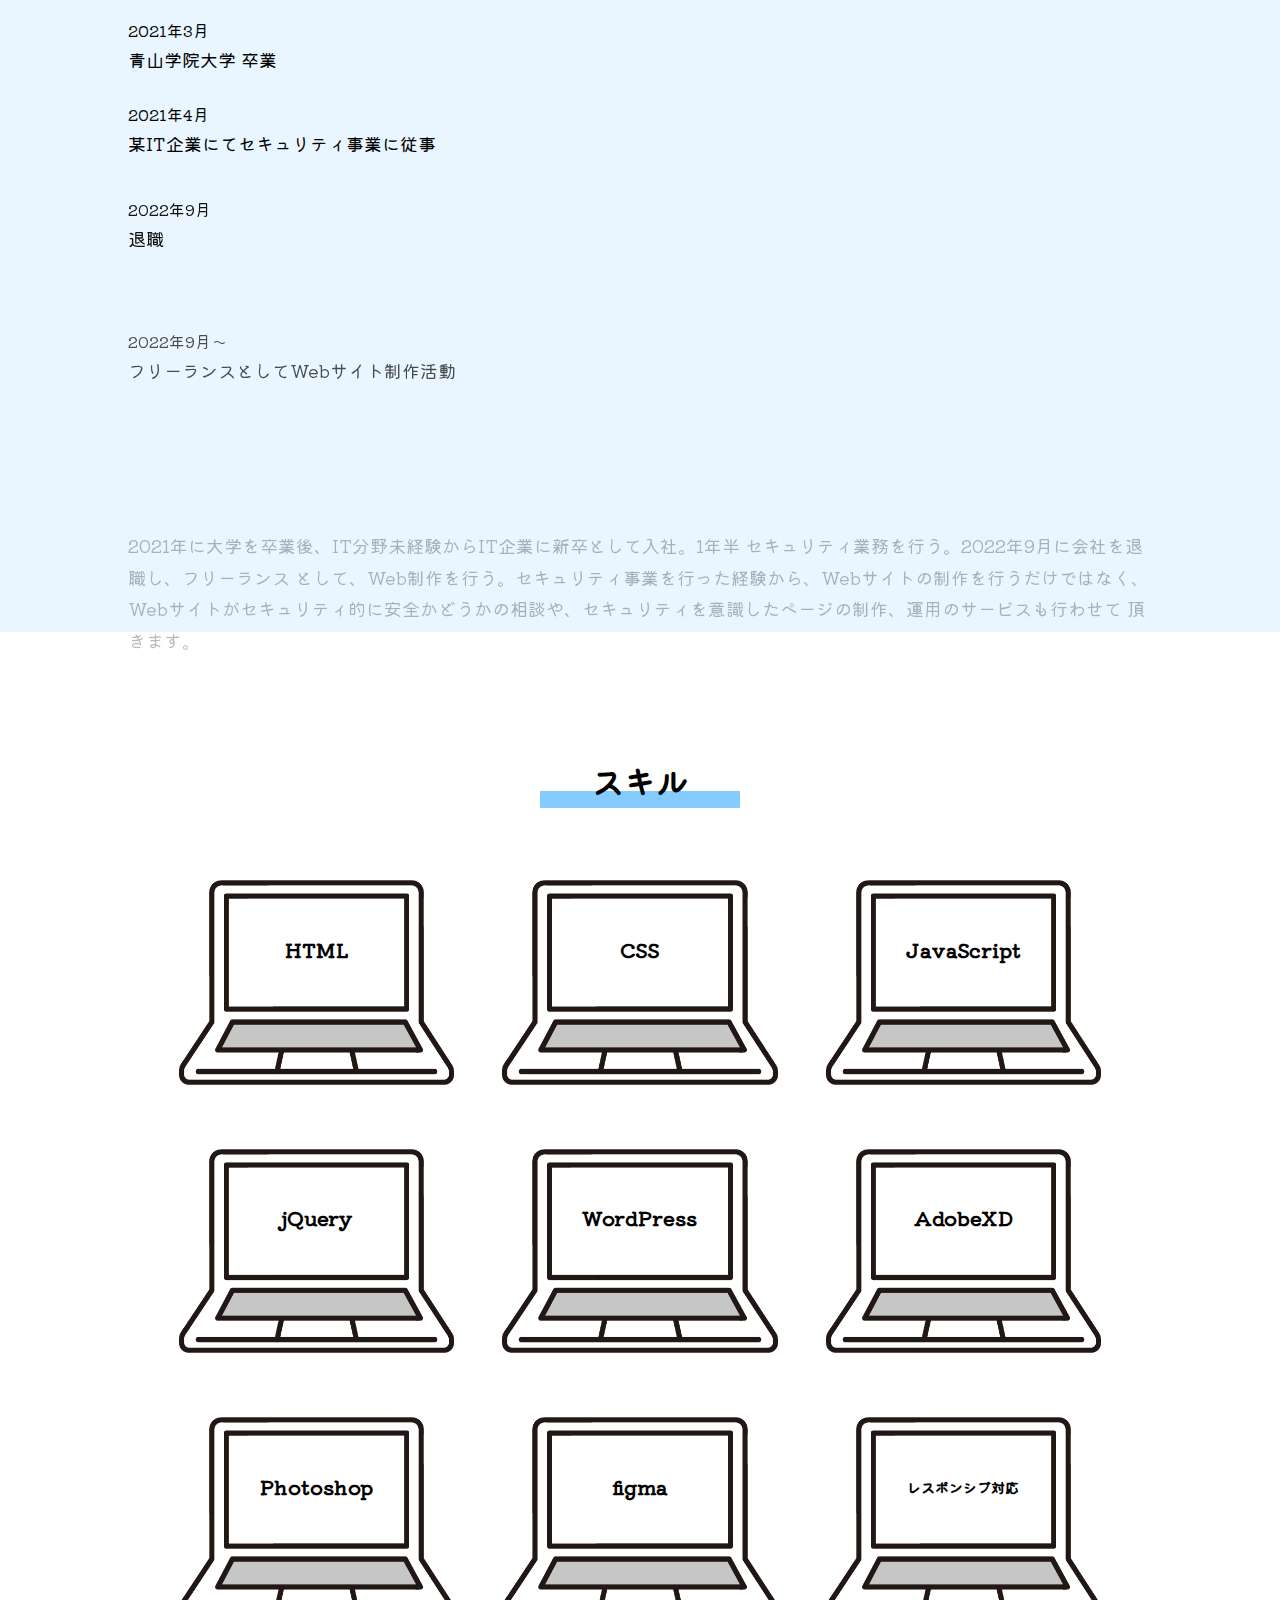
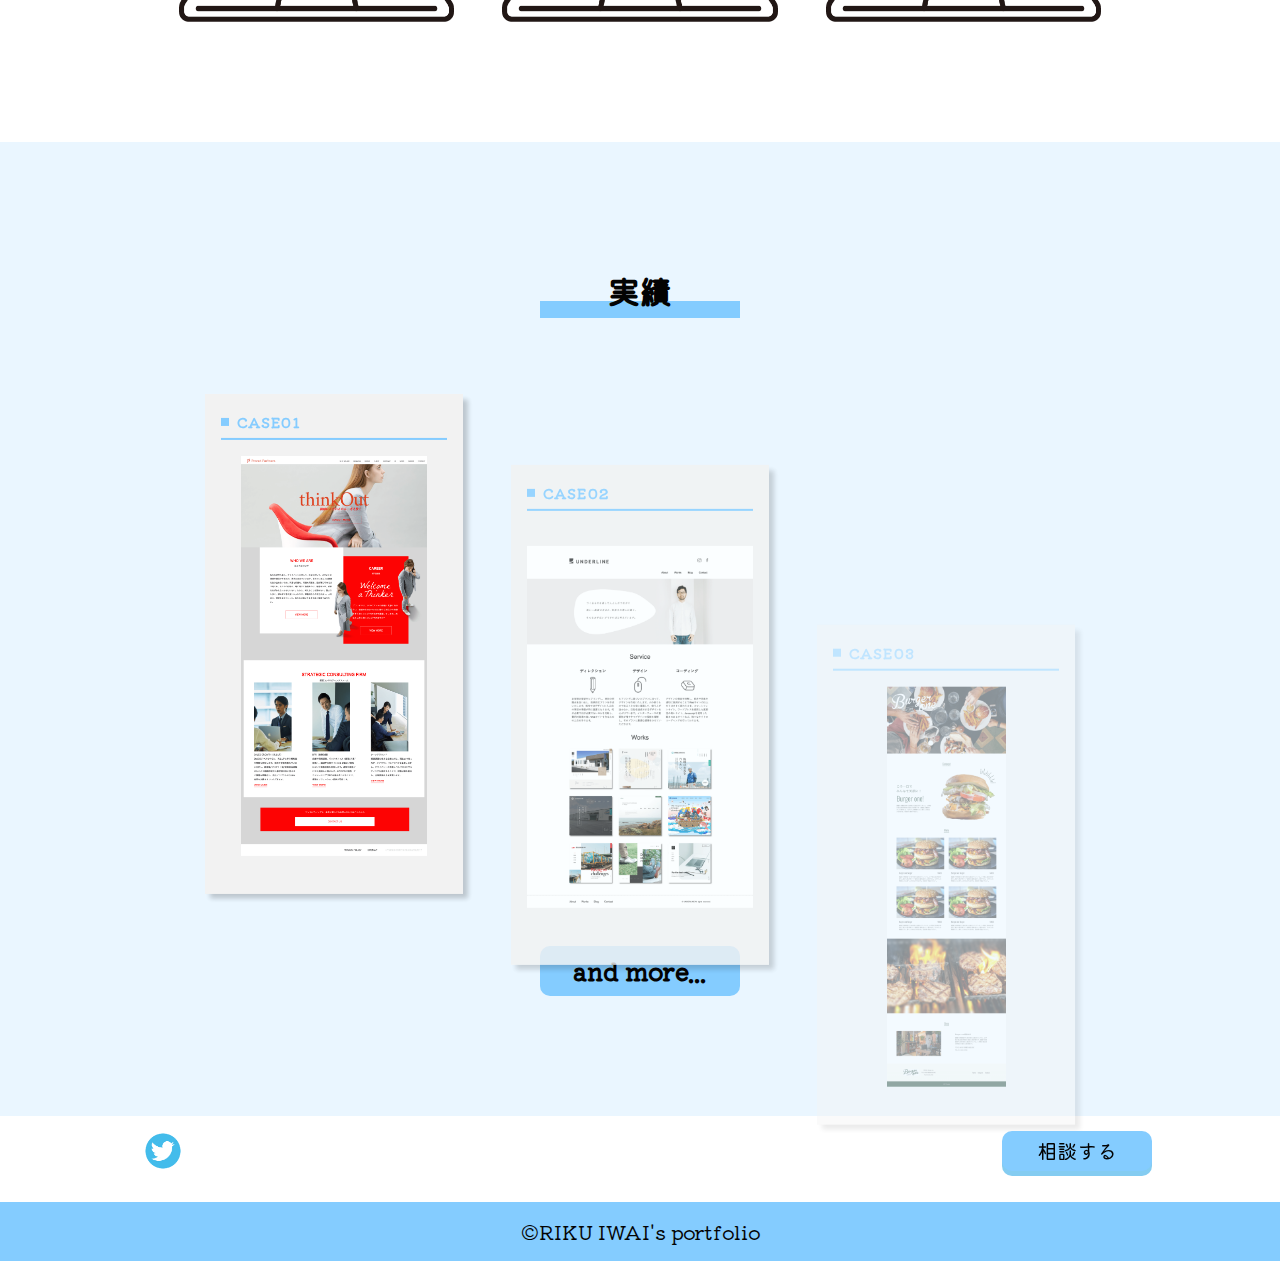
==== commit 02495259: "大幅に修正" ====
--- a/index.html
+++ b/index.html
@@ -62,9 +62,7 @@
         <nav class="l_header-nav" id="js-nav">
           <ul class="l_header-nav_list l_header_nav_list">
             <li class="l_header-nav_item">
-              <a
-                href="index.html#about"
-                class="l_header-nav_link l_header-nav_rotate"
+              <a href="about.html" class="l_header-nav_link l_header-nav_rotate"
                 ><span class="l_header-nav_span">ABOUT</span>
                 <span class="l_header-nav_span l_header-nav_span-jpn"
                   >私について</span
@@ -142,7 +140,7 @@
         <!-- [▲ top_kv] -->
       </div>
       <main class="l_main">
-        <section class="top_about" id="about">
+        <section class="top_section top_about" id="about">
           <div class="l_contents">
             <div class="l_container">
               <h2 class="m_title top_title">自己紹介</h2>
@@ -216,6 +214,109 @@
                   として、Web制作を行う。セキュリティ事業を行った経験から、Webサイトの制作を行うだけではなく、Webサイトがセキュリティ的に安全かどうかの相談や、セキュリティを意識したページの制作、運用のサービスも行わせて
                   頂きます。
                 </p>
+              </div>
+            </div>
+          </div>
+        </section>
+        <section class="top_section top_skill" id="skill">
+          <div class="l_contents">
+            <div class="l_container">
+              <h2 class="m_title top_title">スキル</h2>
+              <div class="top_skill-img__wrapper">
+                <div class="top_skill-img">
+                  <img src="img/14991_color.png" class="skill-img" />
+                  <p class="top_skill-text top_skill-text__html">HTML</p>
+                </div>
+                <div class="top_skill-img">
+                  <img src="img/14991_color.png" class="skill-img" />
+                  <p class="top_skill-text top_skill-text__css">CSS</p>
+                </div>
+                <div class="top_skill-img">
+                  <img src="img/14991_color.png" class="skill-img" />
+                  <p class="top_skill-text top_skill-text__js">JavaScript</p>
+                </div>
+                <div class="top_skill-img">
+                  <img src="img/14991_color.png" class="skill-img" />
+                  <p class="top_skill-text top_skill-text__jq">jQuery</p>
+                </div>
+                <div class="top_skill-img">
+                  <img src="img/14991_color.png" class="skill-img" />
+                  <p class="top_skill-text top_skill-text__wp">WordPress</p>
+                </div>
+                <div class="top_skill-img">
+                  <img src="img/14991_color.png" class="skill-img" />
+                  <p class="top_skill-text top_skill-text__xd">AdobeXD</p>
+                </div>
+                <div class="top_skill-img">
+                  <img src="img/14991_color.png" class="skill-img" />
+                  <p class="top_skill-text top_skill-text__photo">Photoshop</p>
+                </div>
+                <div class="top_skill-img">
+                  <img src="img/14991_color.png" class="skill-img" />
+                  <p class="top_skill-text top_skill-text__fig">figma</p>
+                </div>
+                <div class="top_skill-img">
+                  <img src="img/14991_color.png" class="skill-img" />
+                  <p class="top_skill-text top_skill-text__res">
+                    レスポンシブ対応
+                  </p>
+                </div>
+              </div>
+            </div>
+          </div>
+        </section>
+        <section class="top_section top_work" id="work">
+          <div class="l_contents">
+            <div class="l_container">
+              <h2 class="m_title top_title">実績</h2>
+              <div class="top_work-box">
+                <ul class="top_work-list">
+                  <li class="top_work-item">
+                    <div class="top_work-inner">
+                      <p class="top_work-inner-text">
+                        <span class="top_work-inner-icon"></span>
+                        CASE01
+                      </p>
+                      <div class="top_work_img-wrapper">
+                        <img
+                          src="img/screencapture-file-Users-iwairiku-Desktop-2-index-html-2022-01-13-20_24_20.png"
+                          class="top_work-img"
+                        />
+                      </div>
+                    </div>
+                  </li>
+                  <li class="top_work-item">
+                    <div class="top_work-inner">
+                      <p class="top_work-inner-text">
+                        <span class="top_work-inner-icon"></span>
+                        CASE02
+                      </p>
+                      <div class="top_work_img-wrapper">
+                        <img
+                          src="img/screencapture-file-Users-iwairiku-Desktop-1-1-index-html-2022-01-13-20_23_31.png"
+                          class="top_work-img"
+                        />
+                      </div>
+                    </div>
+                  </li>
+                  <li class="top_work-item">
+                    <div class="top_work-inner">
+                      <p class="top_work-inner-text">
+                        <span class="top_work-inner-icon"></span>
+                        CASE03
+                      </p>
+                      <div class="top_work_img-wrapper">
+                        <img
+                          src="img/screencapture-127-0-0-1-5500-index-html-2023-02-07-23_13_29.png"
+                          class="top_work-img"
+                        />
+                      </div>
+                    </div>
+                  </li>
+                </ul>
+                <div class="m_btn top_work-btn__wrap">
+                  <a href="work.html" class="top_work-btn">and more...</a>
+                </div>
               </div>
             </div>
           </div>
@@ -243,6 +344,11 @@
     <script src="https://cdnjs.cloudflare.com/ajax/libs/gsap/3.11.4/gsap.min.js"></script>
     <script src="https://cdnjs.cloudflare.com/ajax/libs/gsap/3.11.4/ScrollTrigger.min.js"></script>
     <script src="https://ajax.googleapis.com/ajax/libs/jquery/3.2.1/jquery.min.js"></script>
+    <link
+      rel="stylesheet"
+      href="https://cdn.jsdelivr.net/npm/swiper@8/swiper-bundle.min.css"
+    />
+    <script src="https://cdn.jsdelivr.net/npm/swiper@8/swiper-bundle.min.js"></script>
     <script src="main.js"></script>
   </body>
 </html>
--- a/css/style.css
+++ b/css/style.css
@@ -2,6 +2,7 @@
 :root {
   --main-color: #84ccff;
   --white-color: #fff;
+  --shadow-color: #f2f2f2;
   --black-color: #030303;
   --back-color: #eaf6ff;
 }
@@ -399,7 +400,10 @@
   right: -10%;
   width: 110%;
 }
-
+/* トップページ */
+.top_section:nth-of-type(2n-1) {
+  background: var(--back-color);
+}
 .top_about-profile {
   margin-top: 24px;
 }
@@ -533,6 +537,270 @@
 .top_about-career-detail-contents {
   font-size: 18px;
   margin-top: 60px;
+}
+.top_skill-img__wrapper {
+  display: flex;
+  flex-flow: column;
+  width: 90%;
+  justify-content: space-between;
+  margin: 48px auto 0;
+}
+@media screen and (min-width: 1080px) {
+  .top_skill-img__wrapper {
+    flex-flow: row wrap;
+    gap: 48px;
+    margin: 56px auto 0;
+  }
+}
+
+.top_skill-img {
+  position: relative;
+  width: 80%;
+  margin: 16px auto 0;
+  transition: 0.5s;
+}
+.top_skill-img:hover {
+  scale: 1.2;
+  transition-duration: 0.5s;
+}
+.top_skill-img:not(:first-child) {
+  margin-top: 36px;
+}
+@media screen and (min-width: 1080px) {
+  .top_skill-img:not(:first-child) {
+    margin-top: 16px;
+  }
+}
+@media screen and (min-width: 1080px) {
+  .top_skill-img {
+    width: calc((100% - 96px) / 3);
+  }
+}
+.top_skill-text {
+  position: absolute;
+  top: 35%;
+  left: 50%;
+  transform: translate(-50%, -50%);
+  font-weight: bold;
+  font-size: 24px;
+}
+.top_skill-text::before {
+  content: "";
+  position: absolute;
+  bottom: 0;
+  left: 0;
+  width: 100%;
+  height: 0;
+  background: var(--main-color);
+  z-index: -10;
+  transition: height 0.6s ease-in-out; /* アニメーションを設定 */
+}
+
+@media screen and (min-width: 1080px) {
+  .top_skill-text {
+    font-size: 20px;
+  }
+}
+.top_skill-text__res {
+  font-size: 18px;
+  text-align: center;
+}
+@media screen and (min-width: 1080px) {
+  .top_skill-text__res {
+    font-size: 14px;
+    text-align: center;
+  }
+}
+.top_skill-text__html {
+  padding: 25px 44px 31px;
+}
+.top_skill-img:hover .top_skill-text__html::before {
+  height: 100%;
+}
+.top_skill-text__css {
+  padding: 25px 56px 31px;
+}
+.top_skill-img:hover .top_skill-text__css::before {
+  height: 100%;
+}
+.top_skill-text__js {
+  padding: 25px 12px 31px;
+}
+.top_skill-img:hover .top_skill-text__js::before {
+  height: 85%;
+}
+.top_skill-text__jq {
+  padding: 25px 38px 31px;
+}
+.top_skill-img:hover .top_skill-text__jq::before {
+  height: 93%;
+}
+.top_skill-text__wp {
+  padding: 25px 12px 31px 14px;
+}
+.top_skill-img:hover .top_skill-text__wp::before {
+  height: 80%;
+}
+.top_skill-text__xd {
+  padding: 25px 25px 31px 22px;
+}
+.top_skill-img:hover .top_skill-text__xd::before {
+  height: 68%;
+}
+.top_skill-text__photo {
+  padding: 25px 12px 31px;
+}
+.top_skill-img:hover .top_skill-text__photo::before {
+  height: 40%;
+}
+.top_skill-text__fig {
+  padding: 25px 46px 31px;
+}
+.top_skill-img:hover .top_skill-text__fig::before {
+  height: 45%;
+}
+.top_skill-text__res {
+  padding: 31px 0 33px;
+  width: 160px;
+}
+.top_skill-img:hover .top_skill-text__res::before {
+  height: 100%;
+}
+@media screen and (min-width: 1080px) {
+  .top_skill-text__html {
+    padding: 41px 70px 47px;
+  }
+  .top_skill-text__css {
+    padding: 41px 80px 47px;
+  }
+  .top_skill-text__js {
+    padding: 41px 44px 47px;
+  }
+  .top_skill-text__jq {
+    padding: 41px 65px 47px;
+  }
+  .top_skill-text__wp {
+    padding: 41px 45px 47px;
+  }
+  .top_skill-text__xd {
+    padding: 41px 53px 47px;
+  }
+  .top_skill-text__photo {
+    padding: 41px 45px 47px;
+  }
+  .top_skill-text__fig {
+    padding: 41px 72px 47px;
+  }
+  .top_skill-text__res {
+    padding: 48px 0 51px;
+    width: 202px;
+  }
+}
+.top_work-box {
+  width: 90%;
+  margin: 36px auto 0;
+}
+@media screen and (min-width: 1080px) {
+  .top_work-box {
+    margin: 48px auto 0;
+    width: 85%;
+  }
+}
+.top_work-list {
+  display: flex;
+  flex-flow: column;
+}
+@media screen and (min-width: 1080px) {
+  .top_work-list {
+    flex-flow: row;
+    gap: 48px;
+  }
+}
+.top_work-item {
+  padding: 16px;
+  background: var(--shadow-color);
+  box-shadow: 5px 5px 5px rgba(0, 0, 0, 0.2);
+  height: 500px;
+  width: 300px;
+  margin: 0 auto;
+}
+.top_work-item:not(:first-child) {
+  margin-top: 36px;
+}
+@media screen and (min-width: 1080px) {
+  .top_work-item:not(:first-child) {
+    margin-top: 24px;
+  }
+}
+@media screen and (min-width: 1080px) {
+  .top_work-item {
+    width: calc((100% - 96px) / 3);
+    margin-top: 24px;
+  }
+}
+
+.top_work-inner-text {
+  display: flex;
+  font-size: 14px;
+  letter-spacing: 0.1em;
+  font-weight: bold;
+  padding-bottom: 4px;
+  border-bottom: 2px solid var(--main-color);
+  color: var(--main-color);
+  position: relative;
+}
+.top_work-inner-icon {
+  display: block;
+  width: 8px;
+  height: 8px;
+  background: var(--main-color);
+  margin-right: 8px;
+  margin-top: 8px;
+}
+.top_work_img-wrapper {
+  margin-top: 16px;
+  height: 400px;
+}
+.top_work-img {
+  height: 100%;
+  object-fit: contain;
+}
+.top_work-btn {
+  display: flex;
+  justify-content: center;
+  align-items: center;
+  width: 150px;
+  height: 40px;
+  background: var(--main-color);
+  border-radius: 10px;
+  font-weight: bold;
+  margin: 24px auto 0;
+}
+@media screen and (min-width: 1080px) {
+  .top_work-btn {
+    width: 200px;
+    height: 50px;
+    font-size: 24px;
+    margin: 56px auto 0;
+  }
+}
+/* トップページブログスライダー */
+.swiper {
+  margin-top: 36px;
+}
+.swiper-slide {
+  position: relative;
+  width: 100%;
+  padding-bottom: 56.25%;
+}
+.swiper-slide img {
+  position: absolute;
+  top: 0;
+  left: 0;
+  width: 100%;
+  height: 100%;
+  object-fit: cover;
+  object-position: top;
 }
 /* スキル */
 .skill-title {
@@ -923,3 +1191,256 @@
   margin: 48px auto 0;
   overflow: scroll;
 }
+
+/* aboutページ */
+.about_title {
+  width: 240px;
+}
+.about_box {
+  margin-top: 56px;
+}
+.about_proflile-wrapper:not(:first-child) {
+  margin-top: 24px;
+}
+.about_proflile-wrapper:nth-of-type(2n) {
+  background: var(--back-color);
+  padding: 16px 0;
+}
+.about_profile-title {
+  font-size: 32px;
+  font-weight: bold;
+  text-align: center;
+}
+.about_profile-content {
+  margin-top: 20px;
+}
+.about_profile-name__name {
+  display: flex;
+  flex-flow: row-reverse;
+  height: 250px;
+  align-items: center;
+  margin-top: 16px;
+}
+@media screen and (min-width: 1080px) {
+  .about_profile-name__name {
+    position: relative;
+    width: 900px;
+    margin: 16px auto 0;
+  }
+}
+.about_profile-name__img {
+  width: calc(100% / 2);
+}
+@media screen and (min-width: 1080px) {
+  .about_profile-name__img {
+    height: auto;
+    width: 300px;
+    margin-top: 72px;
+  }
+}
+.about_profile-name {
+  display: flex;
+  flex-flow: column;
+  font-weight: 600;
+  font-size: 24px;
+  margin-right: 48px;
+}
+@media screen and (min-width: 1080px) {
+  .about_profile-name {
+    position: absolute;
+    left: 100px;
+    font-size: 36px;
+  }
+}
+.about_profile-name__eng {
+  font-size: 16px;
+}
+.about_profile-content__certifi {
+  display: flex;
+  flex-flow: column;
+}
+@media screen and (min-width: 1080px) {
+  .about_profile-content__certifi {
+    flex-flow: row;
+  }
+}
+.about_profile-content__span {
+  margin-top: 8px;
+}
+@media screen and (min-width: 1080px) {
+  .about_profile-content__span {
+    margin-top: 0;
+    margin-left: 48px;
+  }
+}
+@media screen and (min-width: 1080px) {
+  .sp_about-profile__br {
+    display: none;
+  }
+}
+
+/* ブログページ */
+.blog_title {
+  width: 140px;
+}
+.blog_article-wrap {
+  width: 80%;
+  margin: 36px auto 0;
+}
+@media screen and (min-width: 1080px) {
+  .blog_article-wrap {
+    margin: 54px auto 0;
+  }
+}
+.blog_article {
+  padding: 16px 8px;
+  box-shadow: 10px 10px 3px var(--back-color);
+  transition-duration: 0.5s;
+}
+.blog_article:hover {
+  transform: scale(1.1);
+  transition-duration: 0.5s;
+}
+.blog_article:not(:first-child) {
+  margin-top: 36px;
+}
+@media screen and (min-width: 1080px) {
+  .blog_article:not(:first-child) {
+    margin-top: 64px;
+  }
+}
+.blog_article-link {
+  display: flex;
+  flex-flow: column;
+}
+@media screen and (min-width: 1080px) {
+  .blog_article-link {
+    flex-flow: row;
+    gap: 36px;
+  }
+}
+.blog_article-img__item {
+  width: 70%;
+  margin: 0 auto;
+}
+@media screen and (min-width: 1080px) {
+  .blog_article-img__item {
+    width: 50%;
+    margin: 0 auto;
+  }
+}
+
+.blog_article-content__box {
+  width: 90%;
+  margin: 18px auto 0;
+}
+@media screen and (min-width: 1080px) {
+  .blog_article-content__box {
+    width: 90%;
+    margin: 64px auto 0;
+  }
+}
+.blog_article-title {
+  font-weight: bold;
+  font-size: 20px;
+}
+@media screen and (min-width: 1080px) {
+  .blog_article-title {
+    font-size: 28px;
+  }
+}
+.blog_article-text {
+  margin-top: 8px;
+}
+@media screen and (min-width: 1080px) {
+  .blog_article-text {
+    margin-top: 48px;
+    font-size: 18px;
+    padding-right: 8px;
+  }
+}
+.blog_article-btn {
+  text-align: right;
+  margin-top: 8px;
+  color: var(--main-color);
+  font-weight: bold;
+  position: relative;
+  right: 16px;
+}
+@media screen and (min-width: 1080px) {
+  .blog_article-btn {
+    margin-top: 18px;
+    padding-right: 16px;
+  }
+}
+.blog_article-btn::after {
+  content: "";
+  width: 10px;
+  height: 10px;
+  border-width: 2px;
+  border-color: var(--main-color);
+  border-style: solid solid none none;
+  position: absolute;
+  top: 60%;
+  right: -10px;
+  transform: translateY(-50%) rotate(45deg);
+}
+.blog_article-btn::before {
+  content: "";
+  width: 10px;
+  height: 10px;
+  border-width: 2px;
+  border-color: var(--main-color);
+  border-style: solid solid none none;
+  position: absolute;
+  top: 60%;
+  right: -20px;
+  transform: translateY(-50%) rotate(45deg);
+}
+@media screen and (min-width: 1080px) {
+  .blog_article-btn::after {
+    right: 0px;
+  }
+  .blog_article-btn::before {
+    right: -10px;
+  }
+}
+
+/* 個別投稿ページ */
+.single_article-wrap {
+  width: 95%;
+  margin: 54px auto 0;
+}
+.single_article-title {
+  font-size: 22px;
+  font-weight: bold;
+  text-align: center;
+  background: linear-gradient(
+    transparent 0,
+    transparent 40%,
+    var(--main-color) 100%
+  );
+}
+@media screen and (min-width: 1080px) {
+  .single_article-title {
+    font-size: 36px;
+  }
+}
+.single_article-img__pare {
+  width: 85%;
+  margin: 48px auto 0;
+}
+@media screen and (min-width: 1080px) {
+  .single_article-img__pare {
+    margin: 72px auto 0;
+  }
+}
+.single_article-content {
+  margin-top: 36px;
+}
+@media screen and (min-width: 1080px) {
+  .single_article-content {
+    margin-top: 56px;
+    font-size: 20px;
+  }
+}
